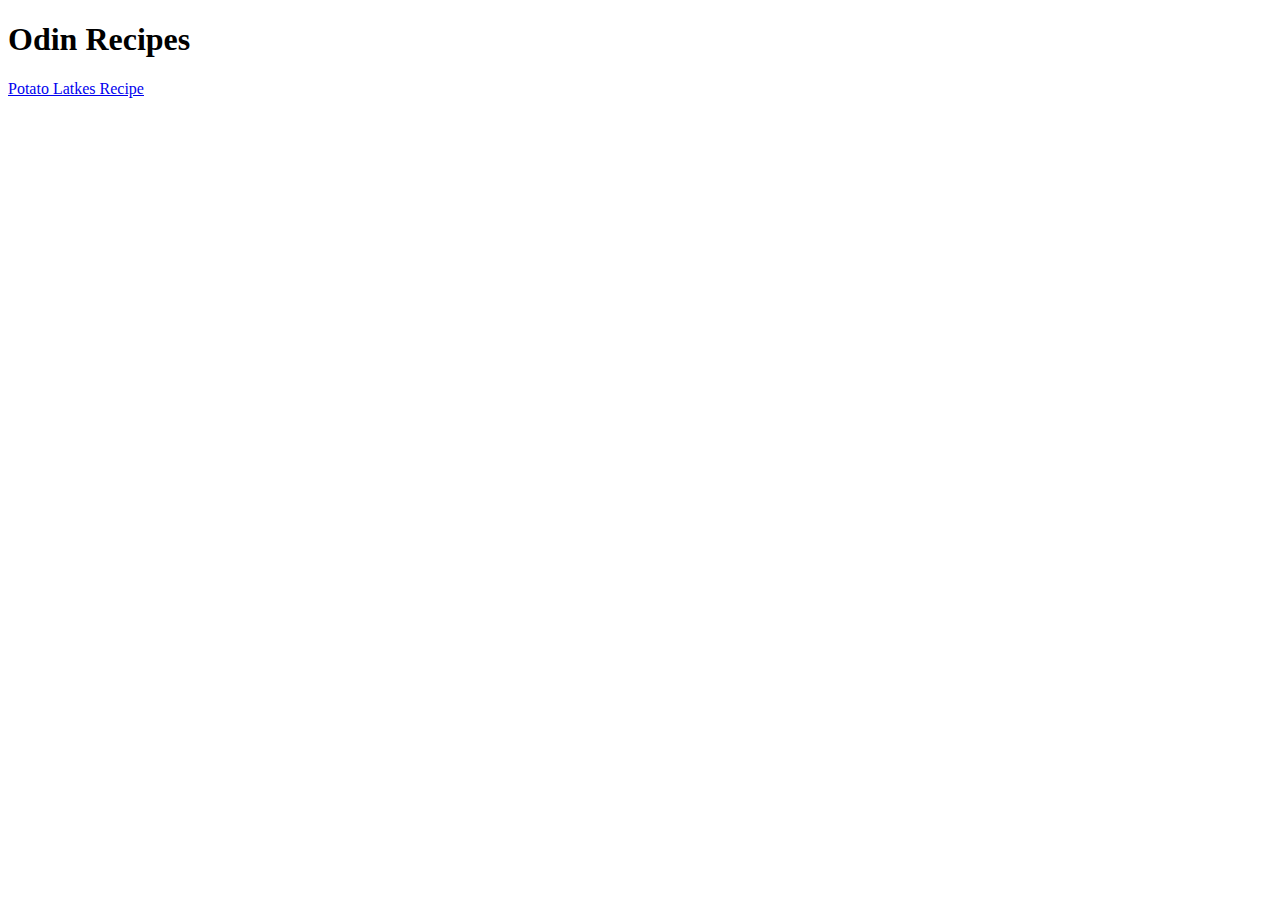
==== index.html @ 5db881f3 "add usual boilerplate HTML, image and html recipe" ====
<!DOCTYPE html>
<html lang="eng">
    <head>
        <meta charset="UTF-8">
    </head>
    <title>Recipes</title>
    <body>
        <p><h1>Odin Recipes</h1></p>
        <a href="./recipes/potatolatkes.html">Potato Latkes Recipe</a>
    </body>
</html>
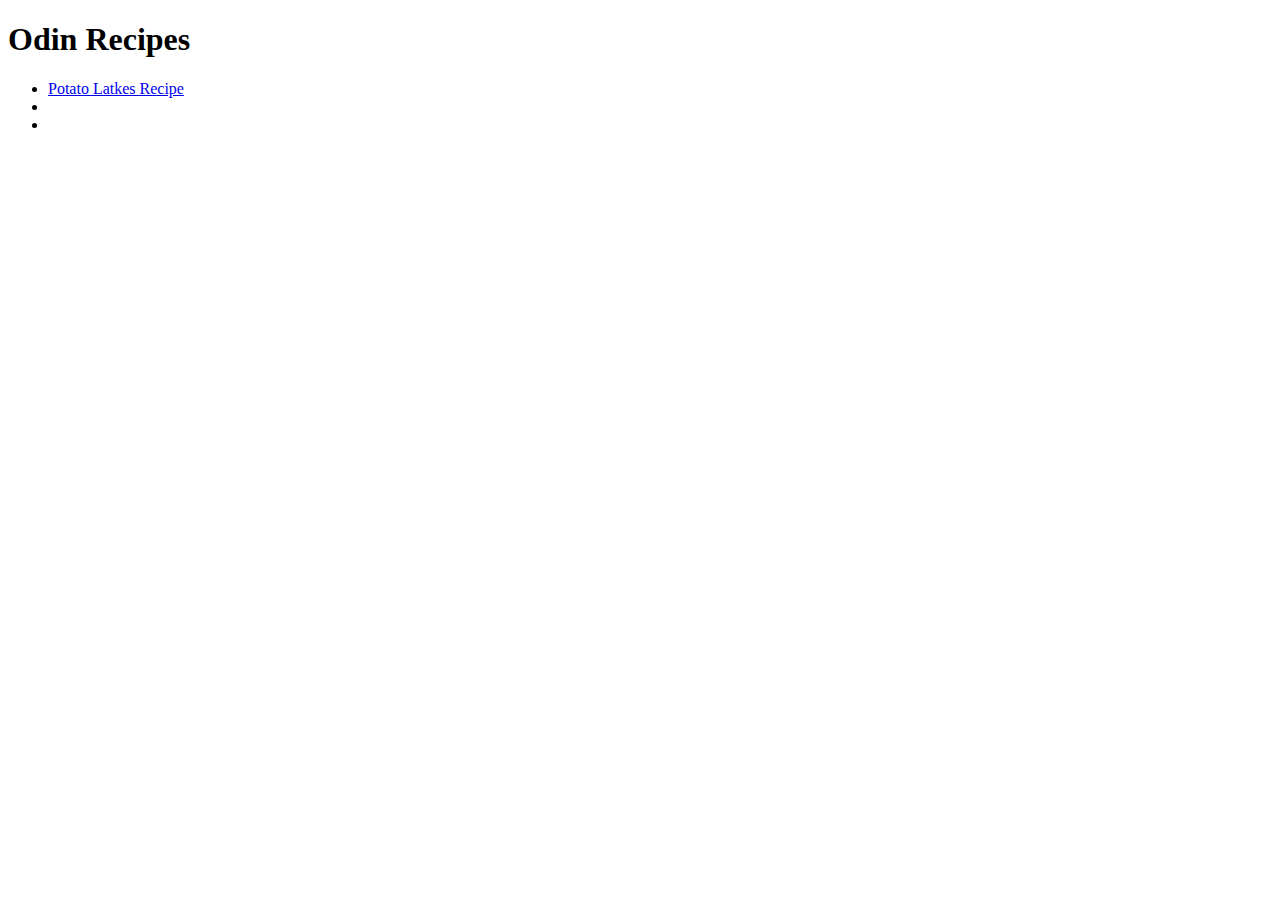
==== commit 2fd877ca: "Put all the recipes in an unordered list" ====
--- a/index.html
+++ b/index.html
@@ -6,6 +6,10 @@
     <title>Recipes</title>
     <body>
         <p><h1>Odin Recipes</h1></p>
-        <a href="./recipes/potatolatkes.html">Potato Latkes Recipe</a>
+        <ul>
+            <li><a href="./recipes/potatolatkes.html">Potato Latkes Recipe</a></li>
+            <li></li>
+            <li></li>
+        </ul>
     </body>
 </html>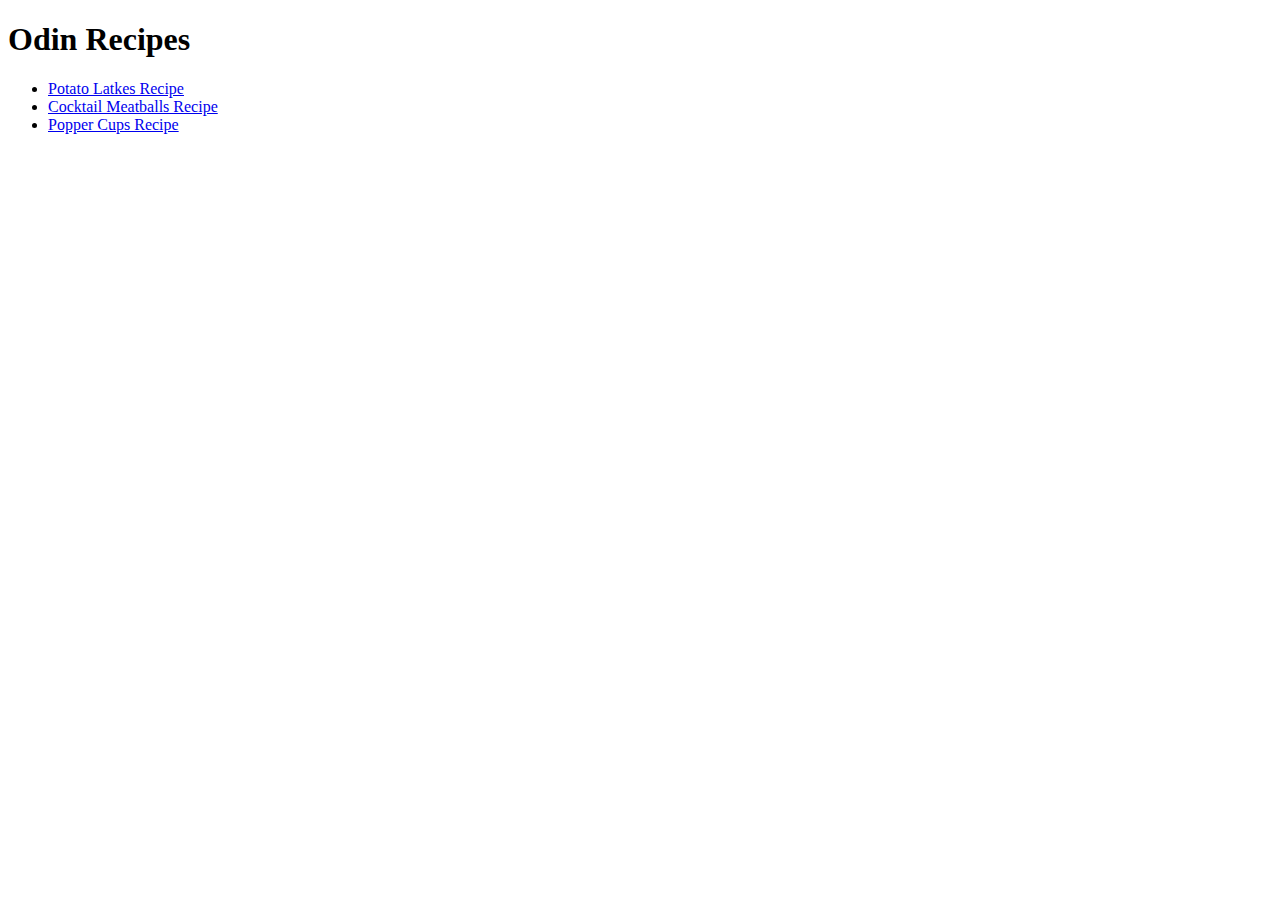
==== commit b660feaf: "Add 2 new recipes, usual HTML boilerplate with img" ====
--- a/index.html
+++ b/index.html
@@ -8,8 +8,8 @@
         <p><h1>Odin Recipes</h1></p>
         <ul>
             <li><a href="./recipes/potatolatkes.html">Potato Latkes Recipe</a></li>
-            <li></li>
-            <li></li>
+            <li><a href="./recipes/cocktailmeatballs.html">Cocktail Meatballs Recipe</a></li>
+            <li><a href="./recipes/poppercups.html">Popper Cups Recipe</a></li>
         </ul>
     </body>
 </html>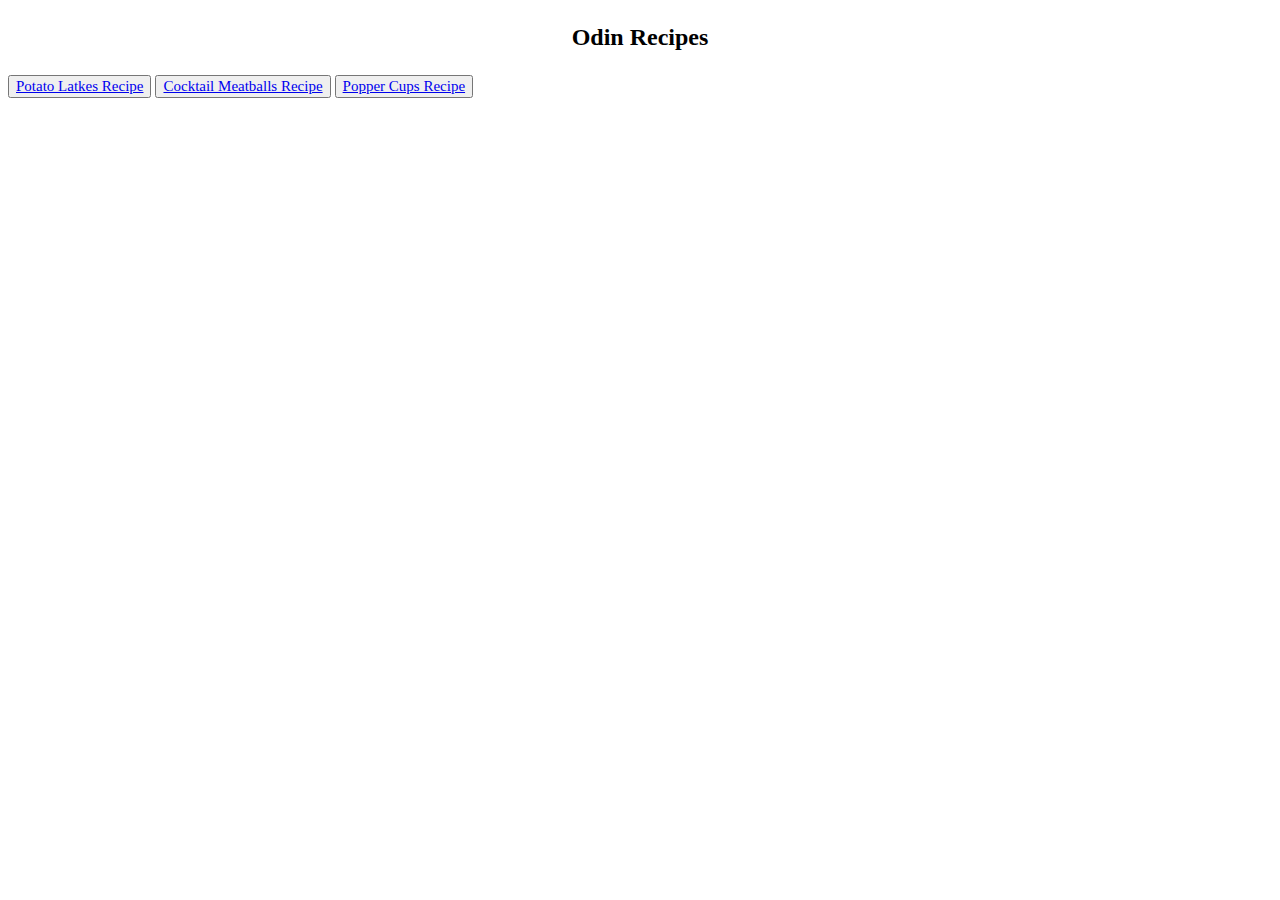
==== commit e4f06c81: "Add styles.css, remove unordered list of recipes" ====
--- a/index.html
+++ b/index.html
@@ -2,14 +2,13 @@
 <html lang="eng">
     <head>
         <meta charset="UTF-8">
+        <link rel="stylesheet" href="styles.css">
     </head>
     <title>Recipes</title>
     <body>
-        <p><h1>Odin Recipes</h1></p>
-        <ul>
-            <li><a href="./recipes/potatolatkes.html">Potato Latkes Recipe</a></li>
-            <li><a href="./recipes/cocktailmeatballs.html">Cocktail Meatballs Recipe</a></li>
-            <li><a href="./recipes/poppercups.html">Popper Cups Recipe</a></li>
-        </ul>
+        <p class="titles">Odin Recipes</p>
+        <button class="recipes"><a href="./recipes/potatolatkes.html">Potato Latkes Recipe</button></a>
+        <button class="recipes"><a href="./recipes/cocktailmeatballs.html">Cocktail Meatballs Recipe</button></a>
+        <button class="recipes"><a href="./recipes/poppercups.html">Popper Cups Recipe</button></a>
     </body>
 </html>--- a/styles.css
+++ b/styles.css
@@ -0,0 +1,12 @@
+.titles {
+    text-align: center;
+    font-family: fantasy;
+    font-size: 24px;
+    font-weight: 700;
+}
+.recipes {
+    text-align: center;
+    font-family: "Monaco";
+    font-size: 15px;
+
+}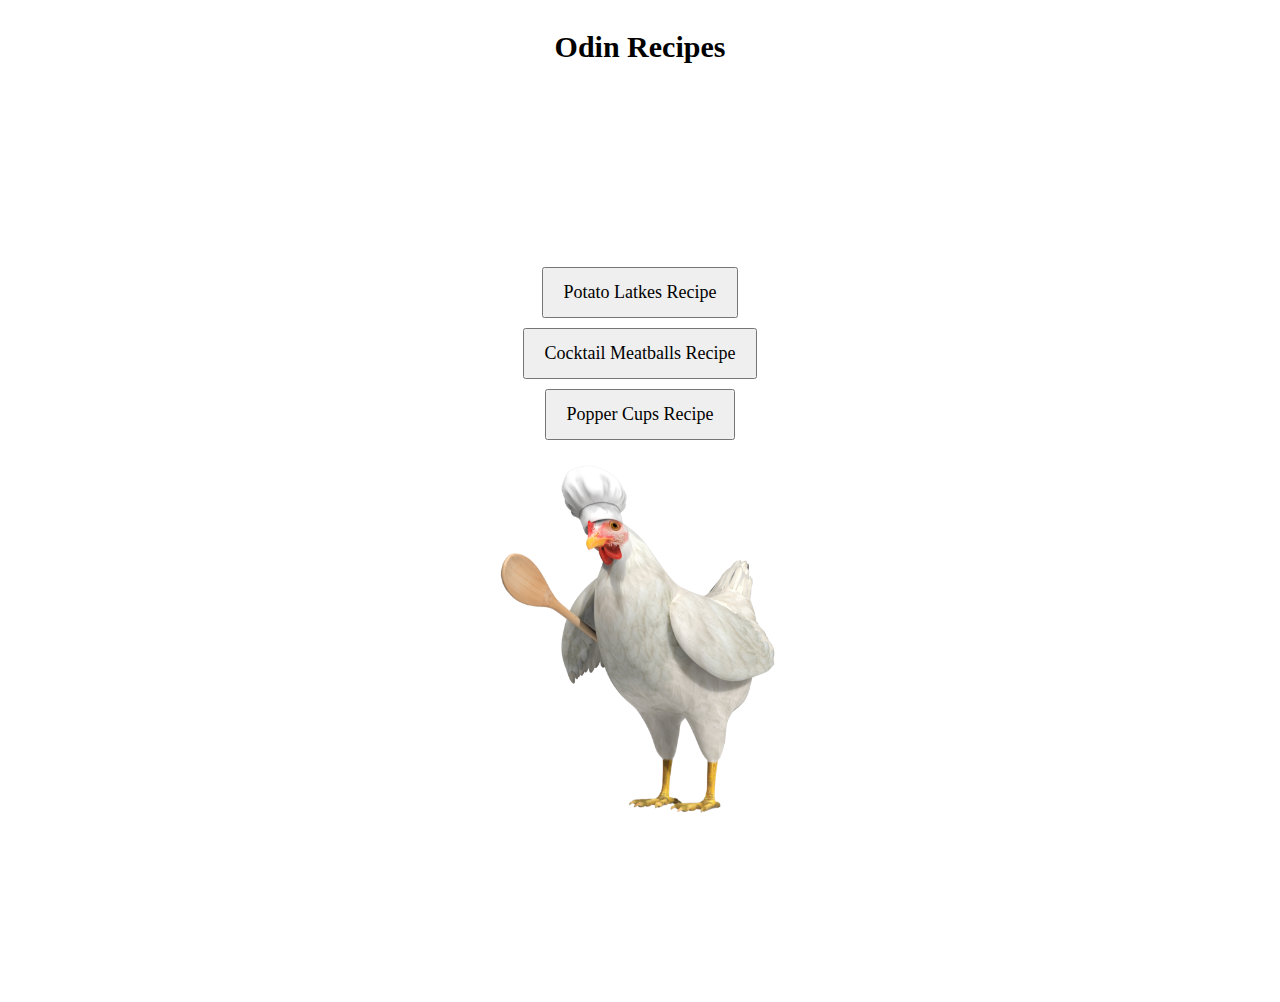
==== commit ed60fcbb: "Add chicken; change font; style buttons" ====
--- a/index.html
+++ b/index.html
@@ -7,8 +7,11 @@
     <title>Recipes</title>
     <body>
         <p class="titles">Odin Recipes</p>
-        <button class="recipes"><a href="./recipes/potatolatkes.html">Potato Latkes Recipe</button></a>
-        <button class="recipes"><a href="./recipes/cocktailmeatballs.html">Cocktail Meatballs Recipe</button></a>
-        <button class="recipes"><a href="./recipes/poppercups.html">Popper Cups Recipe</button></a>
+    <div class="container">
+        <button><a href="./recipes/potatolatkes.html" class="button-link">Potato Latkes Recipe</button></a>
+        <button><a href="./recipes/cocktailmeatballs.html" class="button-link">Cocktail Meatballs Recipe</button></a>
+        <button><a href="./recipes/poppercups.html" class="button-link">Popper Cups Recipe</button></a>
+        <img src="./images/chicken.png" alt="chicken chef" class="photo">
+    </div>
     </body>
 </html>--- a/styles.css
+++ b/styles.css
@@ -1,12 +1,35 @@
 .titles {
     text-align: center;
     font-family: fantasy;
-    font-size: 24px;
+    font-size: 30px;
     font-weight: 700;
 }
-.recipes {
+.button-link {
+    display: inline-block;
+    padding: 12px 14px;
+    font-size: 18px;
     text-align: center;
-    font-family: "Monaco";
-    font-size: 15px;
-
+    text-decoration: none;
+    background-color: rgba(47, 165, 255, 0);
+    color: black;
+    border-radius: 4px;
+    border: none;
+    cursor: pointer;
+    font-family: "Copperplate";
+}
+.container {
+    display: flex;                 
+    justify-content: center;        
+    align-items: center;
+    flex-direction: column;            
+    height: 100vh;                  
+    margin: 0;
+    gap: 10px;                  
+  }
+.photo {
+    margin-top: 10px;                  
+  width: 300px;                       
+  height: auto;                       
+  border-radius: 8px;
+  align-items: center;
 }